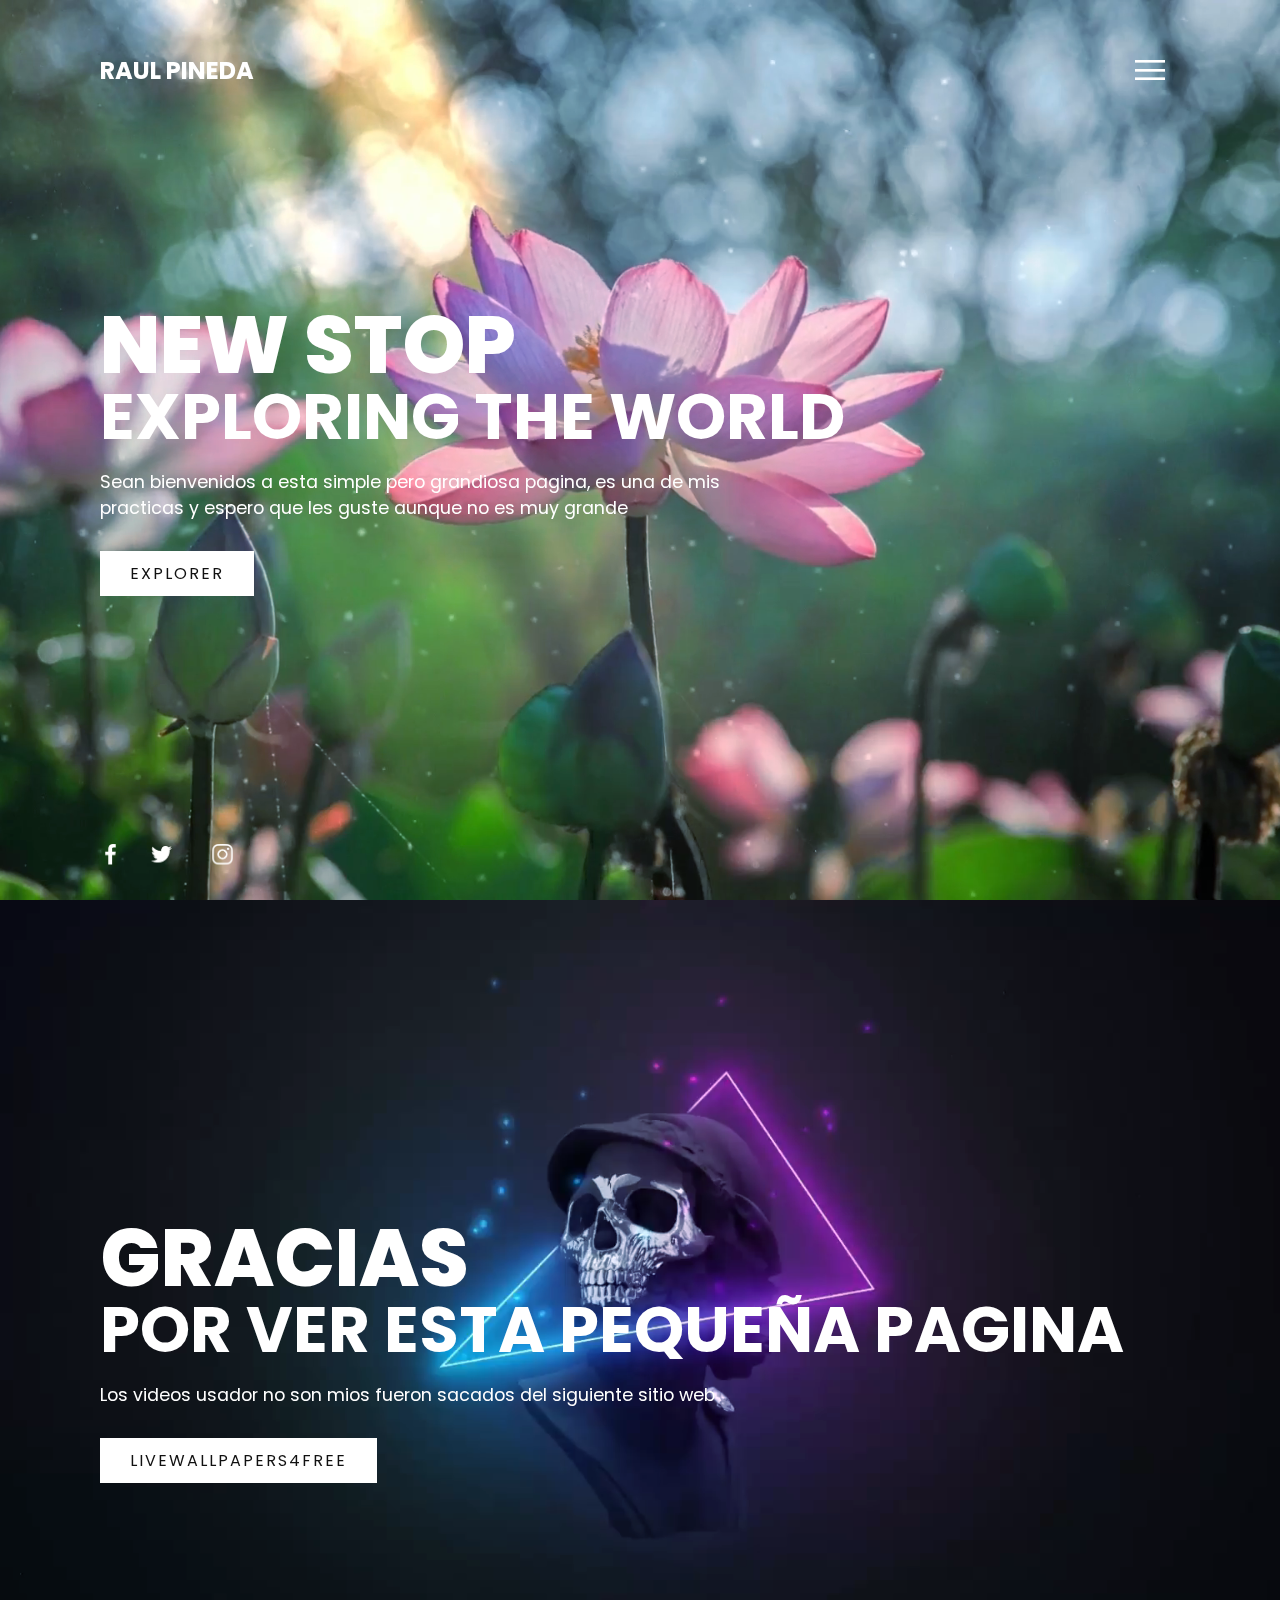
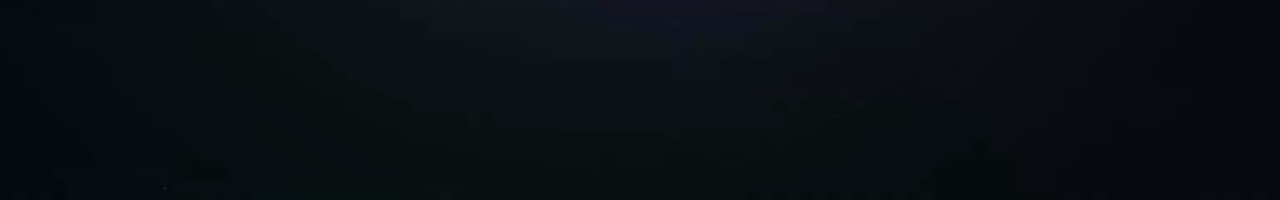
==== index.html @ 4642ac28 "v1" ====
<!DOCTYPE html>
<html lang="es">

<head>
    <meta charset="UTF-8">
    <meta http-equiv="X-UA-Compatible" content="IE=edge">
    <meta name="viewport" content="width=device-width, initial-scale=1.0">
    <title>Wallpaper </title>
    <link rel="stylesheet" href="style.css">
    <link rel="preconnect" href="https://fonts.gstatic.com">
    <link href="https://fonts.googleapis.com/css2?family=Poppins:wght@100;200;300;400;500;600;700;800;900&display=swap" rel="stylesheet">
    <meta name="theme-color" content="#488260">
    <!-- tema para la barra movil -->
</head>

<body>
    <div class="menu">
        <ul>
            <li><a href="#">Home</a></li>
            <li><a href="#">News</a></li>
            <li><a href="#">Destination</a></li>
            <li><a href="#">Blog</a></li>
            <li><a href="#">End</a></li>
        </ul>
    </div>

    <div class="page">
        <div class="menu-burger">
            <h2 class="logo">Raul Pineda</h2>
            <div class="toggle"></div>
        </div>
        <section class="showcase" id="Home">


            <video class="videos" src="video/Mylivewallpapers.Com-Lotus.mp4" autoplay muted loop></video>

            <div class="overlay"></div>

            <div class="text">
                <h2>New Stop</h2>
                <h3>Exploring The World</h3>
                <p>Sean bienvenidos a esta simple pero grandiosa pagina, es una de mis practicas y espero que les guste aunque no es muy grande</p>
                <a href="#">Explorer</a>
            </div>

            <ul class="social">
                <li>
                    <a href="#"><img src="img/facebook.png" alt=""></a>
                </li>
                <li>
                    <a href="#"><img src="img/twitter.png" alt=""></a>
                </li>
                <li>
                    <a href="#"><img src="img/instagram.png" alt=""></a>
                </li>
            </ul>

        </section>

        <section class="showcase" id="News">
            <main>
                <video class="videos" src="video/Mylivewallpapers.Com-Anime-Puddle.m4v" muted loop>
                    </video>
                <div class="overlay"></div>

                <div class="text text-2">
                    <h2>Comienza Tu aventura</h2>
                    <h3>Explorando algo nuevo</h3>
                    <p>El mundo es tan grande como para quedarse encerrado en casa, sal y ve mas alla de tus limites solo asi encontraras experiencias inigualables</p>
                    <a href="#" class="video-print">Videos</a>
                </div>
            </main>
        </section>
        <form class="buscador">
            <div>
                <input type="text" class="buscar_text" placeholder="Buscar" name="" id="">
                <a href="#" class="icon_bus"></a>
            </div>
            <div class="cerrar_bus"></div>
        </form>


        <section class="showcase" id="Destination">

            <div>
                <video class="videos" src="video/barco.m4v" loop mute></video>

                <div class="overlay"></div>

                <div class="text">
                    <h2>Encuentra lo que quieras</h2>
                    <h3>en cualquier lugar del mundo</h3>
                    <p>El internet es muy extenso puedes encontrara lo que tu quieras e incluso aprender lo que mas te gusta</p>
                    <a href="#" class="buscar-btn">Buscar</a>
                </div>
            </div>
        </section>
        <section class="showcase" id="Blog">
            <div>
                <video class="videos" src="video/cat.webm" loop mute></video>

                <div class="overlay"></div>

                <div class="text">
                    <h2>Soy Raul Pineda</h2>
                    <h3>Un pequeño Desarrollador</h3>
                    <p>Me gusta intentar nuevas cosas y espero aprender mucho en este largo camino </p>
                    <a href="#">ve a mi sitio</a>
                </div>
            </div>
        </section>
        <section class="showcase" id="End">
            <div>
                <video class="videos" src="video/logo final.mp4" loop mute></video>
                <div class="overlay"></div>

                <div class="text">
                    <h2>Gracias</h2>
                    <h3>Por ver esta pequeña pagina</h3>
                    <p>Los videos usador no son mios fueron sacados del siguiente sitio web</p>
                    <a href="https://livewallpapers4free.com/" target="black_">livewallpapers4free</a>
                </div>
            </div>
        </section>


    </div>






    <script src="main.js"></script>
</body>

</html>
---- style.css ----
/* crea una variable que puede ser usada segun la propiedad que se ponga entre "--parametro-nombre: propiedad" */

:root {
    --overlay-color: #d78fab;
}

* {
    padding: 0;
    margin: 0;
    box-sizing: border-box;
    font-family: 'Poppins', sans-serif;
}

.page {
    width: 100%;
    height: 100vh;
    position: relative;
    ;
}

body {
    overflow: hidden;
}

.showcase {
    position: absolute;
    right: 0;
    width: 100%;
    min-height: 100vh;
    padding: 100px;
    display: flex;
    justify-content: space-between;
    align-items: center;
    background: #111;
    color: #fff;
    transition: 0.9s all;
}

#Home {
    z-index: 5;
    top: 0;
}

#News {
    z-index: 10;
    top: 100%;
}

#Destination {
    z-index: 15;
    top: 100%;
}

#Blog {
    z-index: 20;
    top: 100%;
}

#End {
    z-index: 25;
    top: 100%;
}

.showcase.active {
    right: 300px;
}

.menu-burger {
    color: white;
    position: fixed;
    top: 0;
    left: 0;
    width: 100%;
    padding: 40px 100px;
    z-index: 30;
    display: flex;
    justify-content: space-between;
    align-items: center;
}

.logo {
    text-transform: uppercase;
    cursor: pointer;
    position: relative;
    transition: all 0.9s;
    right: 0;
}

.logo.active {
    right: 300px;
}

.toggle {
    position: relative;
    width: 60px;
    height: 60px;
    background: url(img/menu.png);
    background-repeat: no-repeat;
    background-size: 30px;
    background-position: center;
    cursor: pointer;
    right: 0;
    transition: 0.9s;
}

.toggle.active {
    background: url(img/close.png);
    background-repeat: no-repeat;
    background-size: 25px;
    background-position: center;
    right: 300px;
}


/* La propiedad CSS object-fit indica cómo el contenido de un elemento reemplazado, por ejemplo un <img> o <video>, debería redimensionarse para ajustarse a su contenedor. 
Fill
Contain
Cover
none
Scale-down

Se debe usar ya que quedara mal si solo usan width 100% y heigt 100%
*/

.showcase video {
    position: absolute;
    top: 0;
    left: 0;
    width: 100%;
    height: 100%;
    object-fit: cover;
    opacity: 1;
}


/* La propiedad CSS mix-blend-mode describe cómo el contenido de un elemento debe mezclarse con el contenido del elemento que está tras él y con el fondo del elemento.
son como filtros de colo */

.overlay {
    position: absolute;
    top: 0;
    left: 0;
    background: hsla(199, 98%, 48%, 0.145);
    width: 100%;
    height: 100%;
    mix-blend-mode: overlay;
    opacity: 1;
    transition: all 1.9s;
}

.text {
    position: relative;
    z-index: 10;
    opacity: 1;
}

.text-2.active h2 {
    opacity: 0;
    transition: all .9s;
}

.text-2.active h3 {
    opacity: 0;
    transition: all .9s;
}

.text-2.active p {
    opacity: 0;
    transition: all .9s;
}

.video-print.active {
    opacity: 0.05;
}

.text h2 {
    font-size: 5em;
    font-weight: 800;
    line-height: 1em;
    text-transform: uppercase;
}

.text h3 {
    font-size: 4em;
    font-weight: 700;
    line-height: 1em;
    text-transform: uppercase;
}

.text p {
    font-size: 1.1em;
    margin: 20px 0;
    font-weight: 400;
    max-width: 700px;
}


/* los botones casi siempre se pone display inline-block para que se ponga en bloque  */

.text a {
    display: inline-block;
    font-size: 1em;
    background: #fff;
    padding: 10px 30px;
    text-decoration: none;
    color: #111;
    margin-top: 10px;
    text-transform: uppercase;
    letter-spacing: 2px;
    transition: 0.2s;
}

.text a:hover {
    /* font-size: 1.3em; */
    transform: scale(1.1);
    letter-spacing: 4px;
}

.social {
    position: absolute;
    bottom: 20px;
    display: flex;
    list-style: none;
    justify-content: center;
    align-items: center;
}


/* 
Es mejor trabajar el tamaño de barios items con scala para que todos tengan un tamaño promedio */

.social li a {
    display: inline-block;
    filter: invert(1);
    margin-right: 20px;
    transform: scale(0.5);
    transition: 0.3s;
}

.social li a:hover {
    transform: scale(0.5) translateY(-15px);
}

.menu {
    position: absolute;
    top: 0;
    right: 0;
    width: 300px;
    height: 100vh;
    display: flex;
    align-items: center;
    justify-content: center;
    z-index: 2;
}

.menu ul {
    position: relative;
    list-style: none;
}

.menu ul li a {
    text-decoration: none;
    font-size: 24px;
    color: #111;
}

.menu ul li a:hover {
    color: var(--overlay-color);
}


/* ------------------------ BUSCADOR ------------------------ */

.buscador {
    position: absolute;
    width: 100%;
    height: 100vh;
    background: rgba(0, 0, 0, 0.589);
    left: -100%;
    top: 0;
    z-index: 40;
    display: flex;
    justify-content: center;
    align-items: center;
    padding: 100px;
    transition: all 0.9s;
}

.buscar_text {
    border: none;
    background: none;
    outline: none;
    font-size: 20px;
}

.cerrar_bus {
    position: absolute;
    width: 60px;
    height: 60px;
    background: url(img/close.png) no-repeat !important;
    background-size: 30px;
    background-position: center;
    cursor: pointer;
    right: 100px;
    top: 100px;
    z-index: 40;
}

.icon_bus {
    width: 20px;
    height: 20px;
    background: url(img/buscador.png);
    background-size: cover;
}

.buscador>div:nth-child(1) {
    display: flex;
    padding: 9px 22px 9px 26px;
    background: white;
    border-radius: 40px;
    align-items: center;
}


/* ////////////////////////RESPONSIVE///////////////// */

@media(max-width: 900px) {
    .showcase,
    .menu-burger {
        padding: 40px;
    }
    .text h2 {
        font-size: 3em;
    }
    .text h3 {
        font-size: 2em;
    }
}
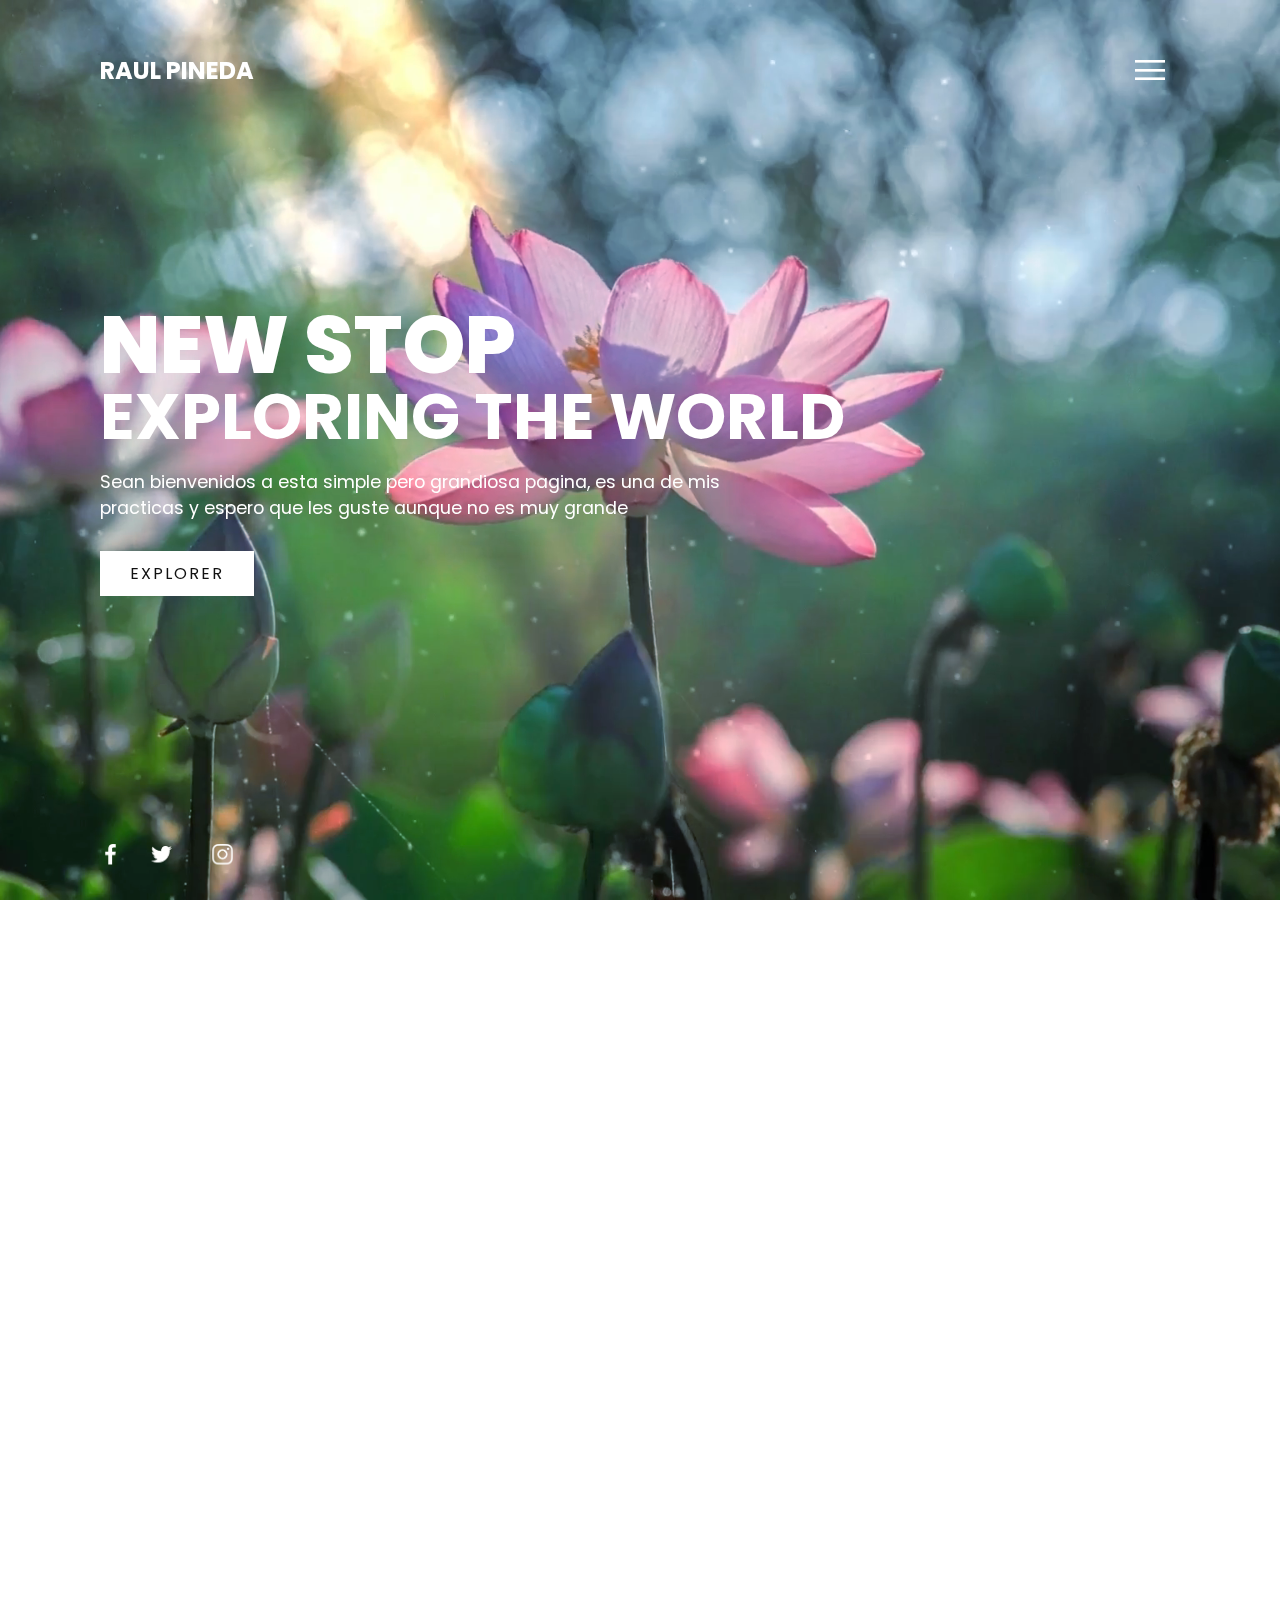
==== commit 4b11c8c0: "google analityc" ====
--- a/index.html
+++ b/index.html
@@ -11,6 +11,18 @@
     <link href="https://fonts.googleapis.com/css2?family=Poppins:wght@100;200;300;400;500;600;700;800;900&display=swap" rel="stylesheet">
     <meta name="theme-color" content="#488260">
     <!-- tema para la barra movil -->
+    <!-- Global site tag (gtag.js) - Google Analytics -->
+    <script async src="https://www.googletagmanager.com/gtag/js?id=G-6BDMMMX2VV"></script>
+    <script>
+        window.dataLayer = window.dataLayer || [];
+
+        function gtag() {
+            dataLayer.push(arguments);
+        }
+        gtag('js', new Date());
+
+        gtag('config', 'G-6BDMMMX2VV');
+    </script>
 </head>
 
 <body>
@@ -59,7 +71,7 @@
 
         <section class="showcase" id="News">
             <main>
-                <video class="videos" src="video/Mylivewallpapers.Com-Anime-Puddle.m4v" muted loop>
+                <video class="videos" src="video/Mylivewallpapers.Com-Anime-Puddle.mp4" muted loop>
                     </video>
                 <div class="overlay"></div>
 
@@ -83,7 +95,7 @@
         <section class="showcase" id="Destination">
 
             <div>
-                <video class="videos" src="video/barco.m4v" loop mute></video>
+                <video class="videos" src="video/barco.mp4" loop mute></video>
 
                 <div class="overlay"></div>
 
@@ -97,7 +109,7 @@
         </section>
         <section class="showcase" id="Blog">
             <div>
-                <video class="videos" src="video/cat.webm" loop mute></video>
+                <video class="videos" src="video/cat.mp4" loop mute></video>
 
                 <div class="overlay"></div>
 
--- a/style.css
+++ b/style.css
@@ -15,18 +15,20 @@
     width: 100%;
     height: 100vh;
     position: relative;
-    ;
 }
 
 body {
     overflow: hidden;
+    opacity: 0;
+    transition: all 2s;
 }
 
 .showcase {
     position: absolute;
     right: 0;
     width: 100%;
-    min-height: 100vh;
+    min-height: 400px;
+    height: 100vh;
     padding: 100px;
     display: flex;
     justify-content: space-between;
@@ -69,13 +71,18 @@
     color: white;
     position: fixed;
     top: 0;
-    left: 0;
+    right: 0;
     width: 100%;
     padding: 40px 100px;
     z-index: 30;
     display: flex;
     justify-content: space-between;
     align-items: center;
+    transition: all .9s;
+}
+
+.menu-burger.active {
+    right: 300px;
 }
 
 .logo {
@@ -84,10 +91,6 @@
     position: relative;
     transition: all 0.9s;
     right: 0;
-}
-
-.logo.active {
-    right: 300px;
 }
 
 .toggle {
@@ -99,8 +102,6 @@
     background-size: 30px;
     background-position: center;
     cursor: pointer;
-    right: 0;
-    transition: 0.9s;
 }
 
 .toggle.active {
@@ -108,7 +109,6 @@
     background-repeat: no-repeat;
     background-size: 25px;
     background-position: center;
-    right: 300px;
 }
 
 
@@ -276,7 +276,7 @@
     width: 100%;
     height: 100vh;
     background: rgba(0, 0, 0, 0.589);
-    left: -100%;
+    left: -150%;
     top: 0;
     z-index: 40;
     display: flex;
@@ -291,6 +291,7 @@
     background: none;
     outline: none;
     font-size: 20px;
+    max-width: 200px;
 }
 
 .cerrar_bus {
@@ -301,8 +302,8 @@
     background-size: 30px;
     background-position: center;
     cursor: pointer;
-    right: 100px;
-    top: 100px;
+    right: 10%;
+    top: 10%;
     z-index: 40;
 }
 
@@ -335,4 +336,39 @@
     .text h3 {
         font-size: 2em;
     }
+}
+
+@media(max-width: 650px) {
+    .menu-burger.active {
+        right: 250px !important;
+    }
+    .showcase.active {
+        right: 250px !important;
+    }
+    .text h2 {
+        font-size: 2.5em;
+    }
+    .text h3 {
+        font-size: 1.5em;
+    }
+}
+
+@media(max-height:500px) {
+    h1 {
+        font-size: 2rem;
+    }
+    h2 {
+        font-size: 1.8rem !important;
+    }
+    h3 {
+        font-size: 1.4rem !important;
+    }
+    p {
+        font-size: 1rem !important;
+    }
+    .social {
+        flex-direction: column;
+        right: 20px;
+        bottom: auto;
+    }
 }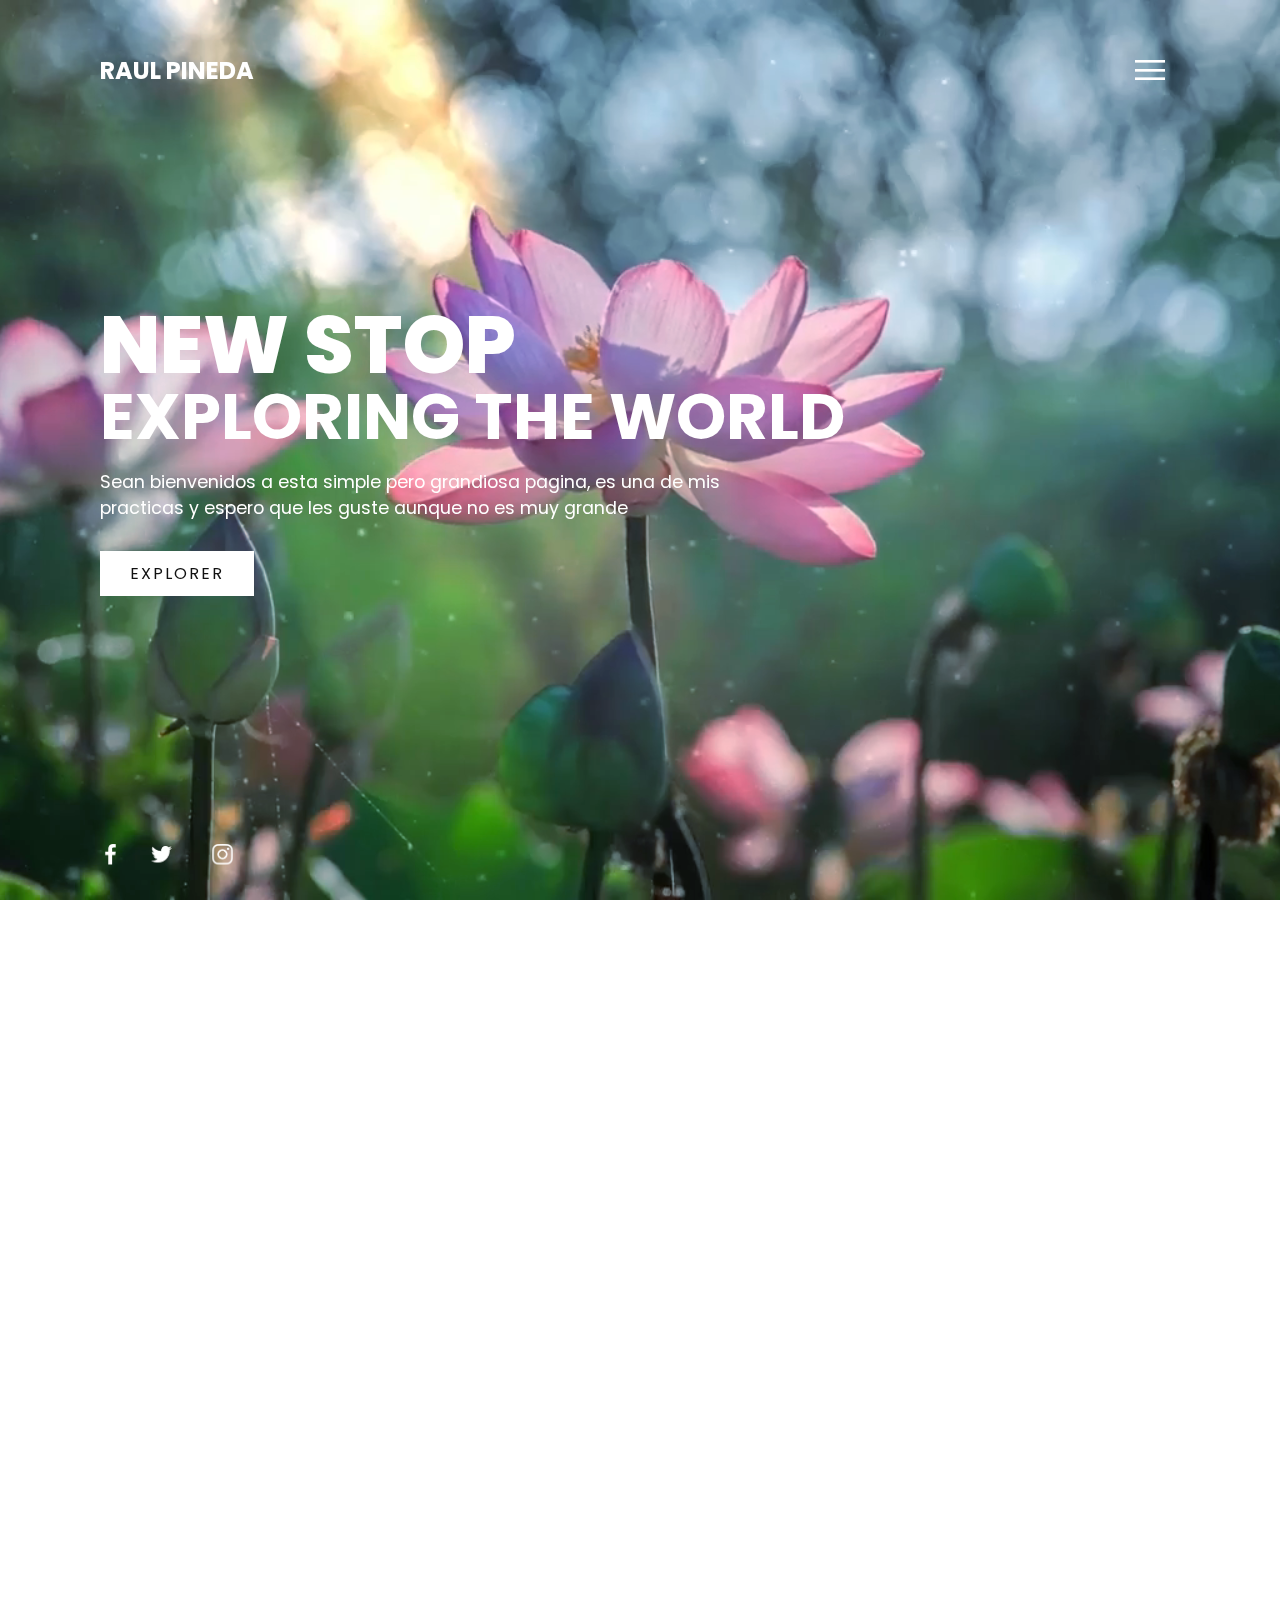
==== commit 2f206373: "Merge a898d27e0e5532d51c19ab9961d6d49b70910a5c into 90593b63f1dad43ec7a68a5a08525ddd0b96c7fe" ====
--- a/index.html
+++ b/index.html
@@ -12,7 +12,16 @@
     <meta name="theme-color" content="#488260">
     <!-- tema para la barra movil -->
     <!-- Global site tag (gtag.js) - Google Analytics -->
-    <script async src="https://www.googletagmanager.com/gtag/js?id=G-6BDMMMX2VV"></script>
+    <!-- <script async src="https://www.googletagmanager.com/gtag/js?id=G-6BDMMMX2VV"></script>
+<script>
+  window.dataLayer = window.dataLayer || [];
+  function gtag(){dataLayer.push(arguments);}
+  gtag('js', new Date());
+
+  gtag('config', 'G-6BDMMMX2VV');
+</script> -->
+    <!-- Global site tag (gtag.js) - Google Analytics -->
+    <script async src="https://www.googletagmanager.com/gtag/js?id=G-5EWTWC8798"></script>
     <script>
         window.dataLayer = window.dataLayer || [];
 
@@ -21,7 +30,7 @@
         }
         gtag('js', new Date());
 
-        gtag('config', 'G-6BDMMMX2VV');
+        gtag('config', 'G-5EWTWC8798');
     </script>
 </head>
 
--- a/style.css
+++ b/style.css
@@ -325,6 +325,15 @@
 
 /* ////////////////////////RESPONSIVE///////////////// */
 
+@media(max-width:1200px) {
+    .text h2 {
+        font-size: 2.98em;
+    }
+    .text h3 {
+        font-size: 1.98em;
+    }
+}
+
 @media(max-width: 900px) {
     .showcase,
     .menu-burger {
